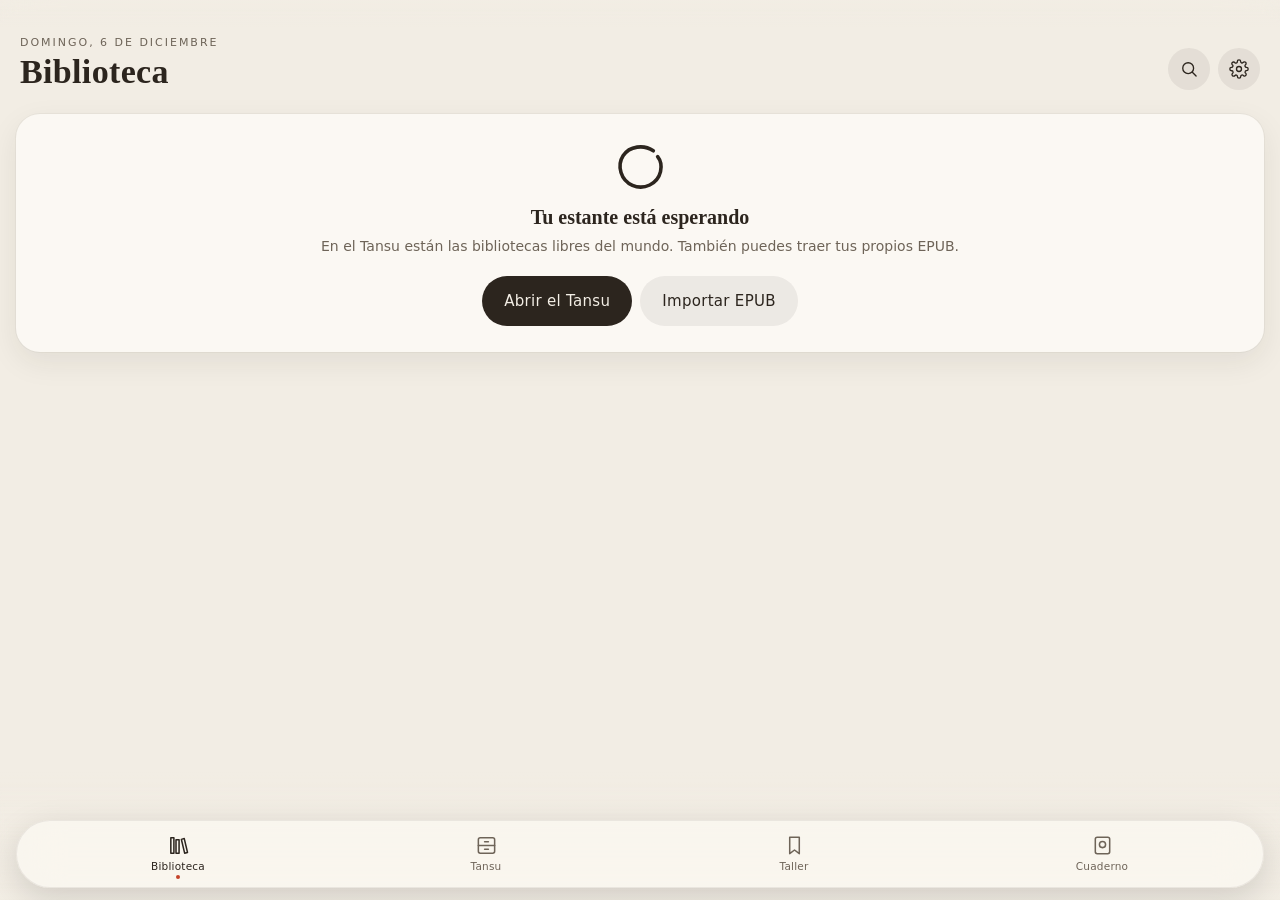
==== app/src/main/assets/www/index.html @ 9753053d "Zerkalo 1.0: lector EPUB con bibliotecas libres, estética chashitsu y actualización automática Co-Au" ====
<!doctype html>
<html lang="es">
<head>
<meta charset="utf-8">
<meta name="viewport" content="width=device-width, initial-scale=1, maximum-scale=1, viewport-fit=cover">
<meta name="theme-color" content="#F2EDE4">
<title>Zerkalo</title>
<link rel="stylesheet" href="fonts/fonts.css">
<link rel="stylesheet" href="css/app.css">
<script>
  // Tema antes de pintar, para que no parpadee.
  (function () {
    var t = 'system'; try { t = localStorage.getItem('zk-theme') || 'system'; } catch (e) {}
    var sys = window.ZerkaloNative ? window.ZerkaloNative.systemDark() : matchMedia('(prefers-color-scheme: dark)').matches;
    if (t === 'dark' || (t === 'system' && sys)) document.documentElement.classList.add('dark');
  })();
</script>
</head>
<body>
<div id="app"></div>
<nav class="tabbar" id="tabbar"></nav>
<div class="toast" id="toast"></div>
<script src="vendor/jszip.min.js"></script>
<script src="vendor/epub.min.js"></script>
<script type="module" src="js/app.js"></script>
</body>
</html>
---- app/src/main/assets/www/fonts/fonts.css ----
@font-face{font-family:'EB Garamond';font-style:italic;font-weight:400;font-display:swap;src:url(./eb-garamond-latin-400-italic.woff2) format('woff2');unicode-range:U+0000-00FF, U+0131, U+0152-0153, U+02BB-02BC, U+02C6, U+02DA, U+02DC, U+0304, U+0308, U+0329, U+2000-206F, U+20AC, U+2122, U+2191, U+2193, U+2212, U+2215, U+FEFF, U+FFFD}
@font-face{font-family:'EB Garamond';font-style:normal;font-weight:400;font-display:swap;src:url(./eb-garamond-latin-400-normal.woff2) format('woff2');unicode-range:U+0000-00FF, U+0131, U+0152-0153, U+02BB-02BC, U+02C6, U+02DA, U+02DC, U+0304, U+0308, U+0329, U+2000-206F, U+20AC, U+2122, U+2191, U+2193, U+2212, U+2215, U+FEFF, U+FFFD}
@font-face{font-family:'EB Garamond';font-style:italic;font-weight:400;font-display:swap;src:url(./eb-garamond-latin-ext-400-italic.woff2) format('woff2');unicode-range:U+0100-02BA, U+02BD-02C5, U+02C7-02CC, U+02CE-02D7, U+02DD-02FF, U+0304, U+0308, U+0329, U+1D00-1DBF, U+1E00-1E9F, U+1EF2-1EFF, U+2020, U+20A0-20AB, U+20AD-20C0, U+2113, U+2C60-2C7F, U+A720-A7FF}
@font-face{font-family:'EB Garamond';font-style:normal;font-weight:400;font-display:swap;src:url(./eb-garamond-latin-ext-400-normal.woff2) format('woff2');unicode-range:U+0100-02BA, U+02BD-02C5, U+02C7-02CC, U+02CE-02D7, U+02DD-02FF, U+0304, U+0308, U+0329, U+1D00-1DBF, U+1E00-1E9F, U+1EF2-1EFF, U+2020, U+20A0-20AB, U+20AD-20C0, U+2113, U+2C60-2C7F, U+A720-A7FF}
@font-face{font-family:'Literata';font-style:italic;font-weight:400;font-display:swap;src:url(./literata-latin-400-italic.woff2) format('woff2');unicode-range:U+0000-00FF, U+0131, U+0152-0153, U+02BB-02BC, U+02C6, U+02DA, U+02DC, U+0304, U+0308, U+0329, U+2000-206F, U+20AC, U+2122, U+2191, U+2193, U+2212, U+2215, U+FEFF, U+FFFD}
@font-face{font-family:'Literata';font-style:normal;font-weight:400;font-display:swap;src:url(./literata-latin-400-normal.woff2) format('woff2');unicode-range:U+0000-00FF, U+0131, U+0152-0153, U+02BB-02BC, U+02C6, U+02DA, U+02DC, U+0304, U+0308, U+0329, U+2000-206F, U+20AC, U+2122, U+2191, U+2193, U+2212, U+2215, U+FEFF, U+FFFD}
@font-face{font-family:'Literata';font-style:normal;font-weight:500;font-display:swap;src:url(./literata-latin-500-normal.woff2) format('woff2');unicode-range:U+0000-00FF, U+0131, U+0152-0153, U+02BB-02BC, U+02C6, U+02DA, U+02DC, U+0304, U+0308, U+0329, U+2000-206F, U+20AC, U+2122, U+2191, U+2193, U+2212, U+2215, U+FEFF, U+FFFD}
@font-face{font-family:'Literata';font-style:italic;font-weight:400;font-display:swap;src:url(./literata-latin-ext-400-italic.woff2) format('woff2');unicode-range:U+0100-02BA, U+02BD-02C5, U+02C7-02CC, U+02CE-02D7, U+02DD-02FF, U+0304, U+0308, U+0329, U+1D00-1DBF, U+1E00-1E9F, U+1EF2-1EFF, U+2020, U+20A0-20AB, U+20AD-20C0, U+2113, U+2C60-2C7F, U+A720-A7FF}
@font-face{font-family:'Literata';font-style:normal;font-weight:400;font-display:swap;src:url(./literata-latin-ext-400-normal.woff2) format('woff2');unicode-range:U+0100-02BA, U+02BD-02C5, U+02C7-02CC, U+02CE-02D7, U+02DD-02FF, U+0304, U+0308, U+0329, U+1D00-1DBF, U+1E00-1E9F, U+1EF2-1EFF, U+2020, U+20A0-20AB, U+20AD-20C0, U+2113, U+2C60-2C7F, U+A720-A7FF}
@font-face{font-family:'Shippori Mincho';font-style:normal;font-weight:400;font-display:swap;src:url(./shippori-mincho-latin-400-normal.woff2) format('woff2');unicode-range:U+0000-00FF, U+0131, U+0152-0153, U+02BB-02BC, U+02C6, U+02DA, U+02DC, U+0304, U+0308, U+0329, U+2000-206F, U+20AC, U+2122, U+2191, U+2193, U+2212, U+2215, U+FEFF, U+FFFD}
@font-face{font-family:'Shippori Mincho';font-style:normal;font-weight:500;font-display:swap;src:url(./shippori-mincho-latin-500-normal.woff2) format('woff2');unicode-range:U+0000-00FF, U+0131, U+0152-0153, U+02BB-02BC, U+02C6, U+02DA, U+02DC, U+0304, U+0308, U+0329, U+2000-206F, U+20AC, U+2122, U+2191, U+2193, U+2212, U+2215, U+FEFF, U+FFFD}
@font-face{font-family:'Shippori Mincho';font-style:normal;font-weight:600;font-display:swap;src:url(./shippori-mincho-latin-600-normal.woff2) format('woff2');unicode-range:U+0000-00FF, U+0131, U+0152-0153, U+02BB-02BC, U+02C6, U+02DA, U+02DC, U+0304, U+0308, U+0329, U+2000-206F, U+20AC, U+2122, U+2191, U+2193, U+2212, U+2215, U+FEFF, U+FFFD}
@font-face{font-family:'Shippori Mincho';font-style:normal;font-weight:400;font-display:swap;src:url(./shippori-mincho-latin-ext-400-normal.woff2) format('woff2');unicode-range:U+0100-02BA, U+02BD-02C5, U+02C7-02CC, U+02CE-02D7, U+02DD-02FF, U+0304, U+0308, U+0329, U+1D00-1DBF, U+1E00-1E9F, U+1EF2-1EFF, U+2020, U+20A0-20AB, U+20AD-20C0, U+2113, U+2C60-2C7F, U+A720-A7FF}
@font-face{font-family:'Shippori Mincho';font-style:normal;font-weight:500;font-display:swap;src:url(./shippori-mincho-latin-ext-500-normal.woff2) format('woff2');unicode-range:U+0100-02BA, U+02BD-02C5, U+02C7-02CC, U+02CE-02D7, U+02DD-02FF, U+0304, U+0308, U+0329, U+1D00-1DBF, U+1E00-1E9F, U+1EF2-1EFF, U+2020, U+20A0-20AB, U+20AD-20C0, U+2113, U+2C60-2C7F, U+A720-A7FF}
@font-face{font-family:'Shippori Mincho';font-style:normal;font-weight:600;font-display:swap;src:url(./shippori-mincho-latin-ext-600-normal.woff2) format('woff2');unicode-range:U+0100-02BA, U+02BD-02C5, U+02C7-02CC, U+02CE-02D7, U+02DD-02FF, U+0304, U+0308, U+0329, U+1D00-1DBF, U+1E00-1E9F, U+1EF2-1EFF, U+2020, U+20A0-20AB, U+20AD-20C0, U+2113, U+2C60-2C7F, U+A720-A7FF}
@font-face{font-family:'Zen Kaku Gothic New';font-style:normal;font-weight:400;font-display:swap;src:url(./zen-kaku-gothic-new-latin-400-normal.woff2) format('woff2');unicode-range:U+0000-00FF, U+0131, U+0152-0153, U+02BB-02BC, U+02C6, U+02DA, U+02DC, U+0304, U+0308, U+0329, U+2000-206F, U+20AC, U+2122, U+2191, U+2193, U+2212, U+2215, U+FEFF, U+FFFD}
@font-face{font-family:'Zen Kaku Gothic New';font-style:normal;font-weight:500;font-display:swap;src:url(./zen-kaku-gothic-new-latin-500-normal.woff2) format('woff2');unicode-range:U+0000-00FF, U+0131, U+0152-0153, U+02BB-02BC, U+02C6, U+02DA, U+02DC, U+0304, U+0308, U+0329, U+2000-206F, U+20AC, U+2122, U+2191, U+2193, U+2212, U+2215, U+FEFF, U+FFFD}
@font-face{font-family:'Zen Kaku Gothic New';font-style:normal;font-weight:700;font-display:swap;src:url(./zen-kaku-gothic-new-latin-700-normal.woff2) format('woff2');unicode-range:U+0000-00FF, U+0131, U+0152-0153, U+02BB-02BC, U+02C6, U+02DA, U+02DC, U+0304, U+0308, U+0329, U+2000-206F, U+20AC, U+2122, U+2191, U+2193, U+2212, U+2215, U+FEFF, U+FFFD}
@font-face{font-family:'Zen Kaku Gothic New';font-style:normal;font-weight:400;font-display:swap;src:url(./zen-kaku-gothic-new-latin-ext-400-normal.woff2) format('woff2');unicode-range:U+0100-02BA, U+02BD-02C5, U+02C7-02CC, U+02CE-02D7, U+02DD-02FF, U+0304, U+0308, U+0329, U+1D00-1DBF, U+1E00-1E9F, U+1EF2-1EFF, U+2020, U+20A0-20AB, U+20AD-20C0, U+2113, U+2C60-2C7F, U+A720-A7FF}
@font-face{font-family:'Zen Kaku Gothic New';font-style:normal;font-weight:500;font-display:swap;src:url(./zen-kaku-gothic-new-latin-ext-500-normal.woff2) format('woff2');unicode-range:U+0100-02BA, U+02BD-02C5, U+02C7-02CC, U+02CE-02D7, U+02DD-02FF, U+0304, U+0308, U+0329, U+1D00-1DBF, U+1E00-1E9F, U+1EF2-1EFF, U+2020, U+20A0-20AB, U+20AD-20C0, U+2113, U+2C60-2C7F, U+A720-A7FF}
@font-face{font-family:'Zen Kaku Gothic New';font-style:normal;font-weight:700;font-display:swap;src:url(./zen-kaku-gothic-new-latin-ext-700-normal.woff2) format('woff2');unicode-range:U+0100-02BA, U+02BD-02C5, U+02C7-02CC, U+02CE-02D7, U+02DD-02FF, U+0304, U+0308, U+0329, U+1D00-1DBF, U+1E00-1E9F, U+1EF2-1EFF, U+2020, U+20A0-20AB, U+20AD-20C0, U+2113, U+2C60-2C7F, U+A720-A7FF}
---- app/src/main/assets/www/css/app.css ----
/* Zerkalo · 鏡 — Chashitsu (claro) y Nogal (oscuro) */
:root {
  --bg: #F2EDE4; --card: #FBF8F3; --page: #FBF8F3; --text: #2C251E; --muted: #6E6458; --line: #E2D9CC;
  --accent: #5F6E3E; --shu: #C4432A; --btn: #2C251E; --btn-text: #F4EFE6;
  --chip: rgba(44, 37, 30, .07); --chip-strong: rgba(44, 37, 30, .11);
  --glass: rgba(251, 248, 243, .74); --glass-line: rgba(44, 37, 30, .07);
  --shadow: 0 10px 30px rgba(44, 37, 30, .08), 0 0 0 1px rgba(44, 37, 30, .04);
  --book-shadow: 0 10px 22px rgba(44, 30, 20, .24);
  --wood-front: url(../img/keyaki-front.png); --wood-top: url(../img/keyaki-top.png);
  --plank-shadow: 0 16px 22px -8px rgba(60, 35, 15, .38), 0 4px 5px -2px rgba(60, 35, 15, .25);
  --hl: rgba(95, 110, 62, .22);
  --sat: env(safe-area-inset-top, 24px); --sab: env(safe-area-inset-bottom, 16px); --kb: 0px;
  --serif: 'Shippori Mincho', 'Literata', Georgia, serif;
  --sans: 'Zen Kaku Gothic New', system-ui, sans-serif;
  --ease: cubic-bezier(.2, .7, .2, 1);
  color-scheme: light;
}
:root.dark {
  --bg: #2E231D; --card: #3A2D25; --page: #2A201A; --text: #F0E6D4; --muted: #B9AA94; --line: #4D3D32;
  --accent: #B3C287; --btn: #F0E6D4; --btn-text: #2E231D;
  --chip: rgba(240, 230, 212, .09); --chip-strong: rgba(240, 230, 212, .14);
  --glass: rgba(58, 45, 37, .72); --glass-line: rgba(240, 230, 212, .07);
  --shadow: 0 10px 30px rgba(0, 0, 0, .3), 0 0 0 1px rgba(255, 255, 255, .04), inset 0 1px 0 rgba(255, 255, 255, .03);
  --book-shadow: 0 10px 22px rgba(0, 0, 0, .5);
  --wood-front: url(../img/nogal-front.png); --wood-top: url(../img/nogal-top.png);
  --plank-shadow: 0 16px 22px -8px rgba(0, 0, 0, .6), 0 4px 5px -2px rgba(0, 0, 0, .3);
  --hl: rgba(179, 194, 135, .22);
  color-scheme: dark;
}

* { box-sizing: border-box; -webkit-tap-highlight-color: transparent; }
html, body { margin: 0; height: 100%; background: var(--bg); color: var(--text); font-family: var(--serif);
  overflow: hidden; overscroll-behavior: none; -webkit-font-smoothing: antialiased; }
body { transition: background-color .5s var(--ease), color .5s var(--ease); }
button { font: inherit; color: inherit; background: none; border: 0; padding: 0; cursor: pointer; }
input { font: inherit; color: inherit; }
img { display: block; }
.g { font-family: var(--sans); }
.cap { font-family: var(--sans); font-size: 11px; letter-spacing: .18em; text-transform: uppercase; color: var(--muted); }
.cap.accent { color: var(--accent); letter-spacing: .14em; }
.muted { color: var(--muted); }
.hidden { display: none !important; }

/* ---------- vistas ---------- */
#app { position: fixed; inset: 0; }
.view { position: absolute; inset: 0; background: var(--bg); overflow: hidden; }
.view.enter { animation: viewIn .42s var(--ease) both; }
.view.leave { animation: viewOut .32s var(--ease) both; pointer-events: none; }
.view.fade-enter { animation: fadeIn .35s var(--ease) both; }
@keyframes viewIn { from { opacity: 0; transform: translateX(28px); } to { opacity: 1; transform: none; } }
@keyframes viewOut { from { opacity: 1; } to { opacity: 0; transform: translateX(18px); } }
@keyframes fadeIn { from { opacity: 0; } to { opacity: 1; } }
.scroll { position: absolute; inset: 0; overflow-y: auto; overflow-x: hidden; -webkit-overflow-scrolling: touch;
  padding-top: calc(var(--sat) + 18px); padding-bottom: calc(var(--sab) + 120px); scrollbar-width: none; }
.scroll::-webkit-scrollbar { display: none; }
.pad { padding: 0 20px; }

.head { display: flex; justify-content: space-between; align-items: flex-end; padding: 18px 20px 0; }
.big { font-size: 34px; font-weight: 600; letter-spacing: .01em; margin: 4px 0 0; line-height: 1.1; }
.circle { width: 42px; height: 42px; border-radius: 21px; display: flex; align-items: center; justify-content: center;
  background: var(--chip); flex: none; transition: transform .2s var(--ease), background .2s; }
.circle:active { transform: scale(.92); }
.circle.glassy { background: var(--glass); backdrop-filter: blur(16px) saturate(140%); -webkit-backdrop-filter: blur(16px) saturate(140%);
  box-shadow: inset 0 0 0 1px var(--glass-line); }
.row { display: flex; align-items: center; gap: 8px; }
.card { background: var(--card); border-radius: 24px; box-shadow: var(--shadow); }
.btn { display: inline-flex; align-items: center; justify-content: center; gap: 10px; height: 50px; padding: 0 22px;
  border-radius: 25px; background: var(--btn); color: var(--btn-text); font-family: var(--sans); font-size: 15px;
  letter-spacing: .02em; transition: transform .2s var(--ease), opacity .2s; }
.btn:active { transform: scale(.97); }
.btn.ghost { background: var(--chip); color: var(--text); }
.btn.small { height: 36px; padding: 0 16px; font-size: 13px; border-radius: 18px; }
.btn.block { width: 100%; }
.btn[disabled] { opacity: .5; }
.pill { display: inline-flex; align-items: center; height: 34px; padding: 0 15px; border-radius: 17px; background: var(--chip);
  font-family: var(--sans); font-size: 13.5px; white-space: nowrap; flex: none; transition: background .2s, color .2s; }
.pill.on { background: var(--btn); color: var(--btn-text); }
.pills { display: flex; gap: 8px; overflow-x: auto; padding: 0 20px; scrollbar-width: none; }
.pills::-webkit-scrollbar { display: none; }
.section-title { display: flex; justify-content: space-between; align-items: baseline; padding: 0 20px; margin-top: 28px; }
.section-title h2 { font-size: 20px; font-weight: 600; margin: 0; }
.section-title .more { font-family: var(--sans); font-size: 13px; color: var(--muted); }
.empty { text-align: center; padding: 26px 24px; }
.empty h3 { font-size: 20px; font-weight: 600; margin: 8px 0 6px; }
.empty p { font-family: var(--sans); font-size: 14px; color: var(--muted); line-height: 1.6; margin: 0 0 18px; }

/* ---------- desenfoque progresivo (el detalle más cuidado) ---------- */
.pblur { position: absolute; left: 0; right: 0; pointer-events: none; z-index: 20; transition: opacity .45s var(--ease); }
.pblur > i { position: absolute; inset: 0; display: block; }
.pblur.bottom { bottom: 0; }
.pblur.top { top: 0; }
.pblur.bottom > i:nth-child(1) { backdrop-filter: blur(.5px); -webkit-backdrop-filter: blur(.5px); mask: linear-gradient(to bottom, transparent 0%, #000 12.5%, #000 25%, transparent 37.5%); -webkit-mask: linear-gradient(to bottom, transparent 0%, #000 12.5%, #000 25%, transparent 37.5%); }
.pblur.bottom > i:nth-child(2) { backdrop-filter: blur(1px); -webkit-backdrop-filter: blur(1px); mask: linear-gradient(to bottom, transparent 12.5%, #000 25%, #000 37.5%, transparent 50%); -webkit-mask: linear-gradient(to bottom, transparent 12.5%, #000 25%, #000 37.5%, transparent 50%); }
.pblur.bottom > i:nth-child(3) { backdrop-filter: blur(2px); -webkit-backdrop-filter: blur(2px); mask: linear-gradient(to bottom, transparent 25%, #000 37.5%, #000 50%, transparent 62.5%); -webkit-mask: linear-gradient(to bottom, transparent 25%, #000 37.5%, #000 50%, transparent 62.5%); }
.pblur.bottom > i:nth-child(4) { backdrop-filter: blur(4px); -webkit-backdrop-filter: blur(4px); mask: linear-gradient(to bottom, transparent 37.5%, #000 50%, #000 62.5%, transparent 75%); -webkit-mask: linear-gradient(to bottom, transparent 37.5%, #000 50%, #000 62.5%, transparent 75%); }
.pblur.bottom > i:nth-child(5) { backdrop-filter: blur(8px); -webkit-backdrop-filter: blur(8px); mask: linear-gradient(to bottom, transparent 50%, #000 62.5%, #000 75%, transparent 87.5%); -webkit-mask: linear-gradient(to bottom, transparent 50%, #000 62.5%, #000 75%, transparent 87.5%); }
.pblur.bottom > i:nth-child(6) { backdrop-filter: blur(16px); -webkit-backdrop-filter: blur(16px); mask: linear-gradient(to bottom, transparent 62.5%, #000 75%, #000 87.5%, transparent 100%); -webkit-mask: linear-gradient(to bottom, transparent 62.5%, #000 75%, #000 87.5%, transparent 100%); }
.pblur.bottom > i:nth-child(7) { backdrop-filter: blur(28px); -webkit-backdrop-filter: blur(28px); mask: linear-gradient(to bottom, transparent 75%, #000 87.5%, #000 100%); -webkit-mask: linear-gradient(to bottom, transparent 75%, #000 87.5%, #000 100%); }
.pblur.top > i:nth-child(1) { backdrop-filter: blur(.5px); -webkit-backdrop-filter: blur(.5px); mask: linear-gradient(to top, transparent 0%, #000 12.5%, #000 25%, transparent 37.5%); -webkit-mask: linear-gradient(to top, transparent 0%, #000 12.5%, #000 25%, transparent 37.5%); }
.pblur.top > i:nth-child(2) { backdrop-filter: blur(1px); -webkit-backdrop-filter: blur(1px); mask: linear-gradient(to top, transparent 12.5%, #000 25%, #000 37.5%, transparent 50%); -webkit-mask: linear-gradient(to top, transparent 12.5%, #000 25%, #000 37.5%, transparent 50%); }
.pblur.top > i:nth-child(3) { backdrop-filter: blur(2px); -webkit-backdrop-filter: blur(2px); mask: linear-gradient(to top, transparent 25%, #000 37.5%, #000 50%, transparent 62.5%); -webkit-mask: linear-gradient(to top, transparent 25%, #000 37.5%, #000 50%, transparent 62.5%); }
.pblur.top > i:nth-child(4) { backdrop-filter: blur(4px); -webkit-backdrop-filter: blur(4px); mask: linear-gradient(to top, transparent 37.5%, #000 50%, #000 62.5%, transparent 75%); -webkit-mask: linear-gradient(to top, transparent 37.5%, #000 50%, #000 62.5%, transparent 75%); }
.pblur.top > i:nth-child(5) { backdrop-filter: blur(8px); -webkit-backdrop-filter: blur(8px); mask: linear-gradient(to top, transparent 50%, #000 62.5%, #000 75%, transparent 87.5%); -webkit-mask: linear-gradient(to top, transparent 50%, #000 62.5%, #000 75%, transparent 87.5%); }
.pblur.top > i:nth-child(6) { backdrop-filter: blur(16px); -webkit-backdrop-filter: blur(16px); mask: linear-gradient(to top, transparent 62.5%, #000 75%, #000 87.5%, transparent 100%); -webkit-mask: linear-gradient(to top, transparent 62.5%, #000 75%, #000 87.5%, transparent 100%); }
.pblur.top > i:nth-child(7) { backdrop-filter: blur(28px); -webkit-backdrop-filter: blur(28px); mask: linear-gradient(to top, transparent 75%, #000 87.5%, #000 100%); -webkit-mask: linear-gradient(to top, transparent 75%, #000 87.5%, #000 100%); }
/* velo de color con curva suave (sin escalones) que acompaña al desenfoque */
.pblur > b { position: absolute; inset: 0; display: block; }
.pblur.bottom > b { background: linear-gradient(to bottom,
  color-mix(in srgb, var(--tint) 0%, transparent) 0%, color-mix(in srgb, var(--tint) 1.3%, transparent) 8%,
  color-mix(in srgb, var(--tint) 4.9%, transparent) 16%, color-mix(in srgb, var(--tint) 10.4%, transparent) 24%,
  color-mix(in srgb, var(--tint) 17.5%, transparent) 32%, color-mix(in srgb, var(--tint) 25.9%, transparent) 40%,
  color-mix(in srgb, var(--tint) 35.2%, transparent) 48%, color-mix(in srgb, var(--tint) 45%, transparent) 56%,
  color-mix(in srgb, var(--tint) 55%, transparent) 64%, color-mix(in srgb, var(--tint) 64.8%, transparent) 72%,
  color-mix(in srgb, var(--tint) 74.1%, transparent) 80%, color-mix(in srgb, var(--tint) 82.5%, transparent) 88%,
  color-mix(in srgb, var(--tint) 89.6%, transparent) 94%, color-mix(in srgb, var(--tint) 93%, transparent) 100%); }
.pblur.top > b { background: linear-gradient(to top,
  color-mix(in srgb, var(--tint) 0%, transparent) 0%, color-mix(in srgb, var(--tint) 1.3%, transparent) 8%,
  color-mix(in srgb, var(--tint) 4.9%, transparent) 16%, color-mix(in srgb, var(--tint) 10.4%, transparent) 24%,
  color-mix(in srgb, var(--tint) 17.5%, transparent) 32%, color-mix(in srgb, var(--tint) 25.9%, transparent) 40%,
  color-mix(in srgb, var(--tint) 35.2%, transparent) 48%, color-mix(in srgb, var(--tint) 45%, transparent) 56%,
  color-mix(in srgb, var(--tint) 55%, transparent) 64%, color-mix(in srgb, var(--tint) 64.8%, transparent) 72%,
  color-mix(in srgb, var(--tint) 74.1%, transparent) 80%, color-mix(in srgb, var(--tint) 82.5%, transparent) 88%,
  color-mix(in srgb, var(--tint) 89.6%, transparent) 94%, color-mix(in srgb, var(--tint) 93%, transparent) 100%); }
.pblur { --tint: var(--bg); }
.pblur.soft > b { opacity: .55; }
.pblur.off { opacity: 0; }

/* ---------- barra de pestañas ---------- */
.tabbar { position: fixed; left: 16px; right: 16px; bottom: calc(var(--sab) + 12px); height: 68px; border-radius: 34px; z-index: 40;
  background: var(--glass); backdrop-filter: blur(22px) saturate(150%); -webkit-backdrop-filter: blur(22px) saturate(150%);
  box-shadow: 0 10px 34px rgba(0, 0, 0, .14), inset 0 0 0 1px var(--glass-line); display: flex; align-items: center; padding: 4px 8px 0;
  transition: transform .45s var(--ease), opacity .35s var(--ease); }
.tabbar.away { transform: translateY(140%); opacity: 0; pointer-events: none; }
.tab { flex: 1; display: flex; flex-direction: column; align-items: center; gap: 3px; color: var(--muted); height: 100%; justify-content: center; }
.tab span { font-family: var(--sans); font-size: 10.5px; letter-spacing: .02em; }
.tab::after { content: ''; width: 4px; height: 4px; border-radius: 2px; background: transparent; transition: background .3s; }
.tab.on { color: var(--text); }
.tab.on::after { background: var(--shu); }

/* ---------- portadas ---------- */
.cover { position: relative; flex: none; border-radius: 2px 6px 6px 2px; overflow: hidden; box-shadow: var(--book-shadow);
  background: var(--chip-strong); transition: transform .25s var(--ease); }
.cover:active { transform: scale(.96); }
.cover img { width: 100%; height: 100%; object-fit: cover; }
.cover::after { content: ''; position: absolute; left: 0; top: 0; bottom: 0; width: 5%; min-width: 3px;
  background: linear-gradient(90deg, rgba(0, 0, 0, .22), rgba(255, 255, 255, .10), transparent); pointer-events: none; }
.cover .ribbon { position: absolute; top: -3px; right: 14%; width: 6%; min-width: 5px; height: 22%; background: var(--shu); z-index: 2;
  clip-path: polygon(0 0, 100% 0, 100% 100%, 50% 84%, 0 100%); }
.cover .fallback-title { position: absolute; inset: 0; display: flex; flex-direction: column; justify-content: center; align-items: center;
  text-align: center; padding: 12%; font-size: 13px; line-height: 1.2; color: var(--text); }
/* encuadernación japonesa */
.binding { position: absolute; inset: 0; }
.binding .stitch { position: absolute; left: 0; top: 0; bottom: 0; border-right: 1px solid rgba(0, 0, 0, .2); background: rgba(0, 0, 0, .06); }
.binding .stitch i, .binding .stitch b { position: absolute; height: 2px; border-radius: 1px; }
.binding .stitch b { left: 0; }
.binding .daisen { position: absolute; border: 1px solid rgba(0, 0, 0, .08); writing-mode: vertical-rl; text-orientation: mixed;
  display: flex; align-items: center; padding: 6px 2px; color: #1F1D1B; letter-spacing: .06em; line-height: 1.15; overflow: hidden;
  font-family: var(--serif); }
.p-seigaiha { background-image:
  radial-gradient(circle at 100% 150%, transparent 24%, rgba(255,255,255,.11) 24%, rgba(255,255,255,.11) 28%, transparent 28%, transparent 36%, rgba(255,255,255,.11) 36%, rgba(255,255,255,.11) 40%, transparent 40%),
  radial-gradient(circle at 0 150%, transparent 24%, rgba(255,255,255,.11) 24%, rgba(255,255,255,.11) 28%, transparent 28%, transparent 36%, rgba(255,255,255,.11) 36%, rgba(255,255,255,.11) 40%, transparent 40%),
  radial-gradient(circle at 50% 100%, rgba(255,255,255,.11) 10%, transparent 10%, transparent 23%, rgba(255,255,255,.11) 23%, rgba(255,255,255,.11) 30%, transparent 30%, transparent 43%, rgba(255,255,255,.11) 43%, rgba(255,255,255,.11) 50%, transparent 50%, transparent 63%, rgba(255,255,255,.11) 63%, rgba(255,255,255,.11) 71%, transparent 71%);
  background-size: 30px 15px; }
.p-asanoha { background-image:
  repeating-linear-gradient(60deg, transparent 0 9px, rgba(255,255,255,.10) 9px 10px),
  repeating-linear-gradient(-60deg, transparent 0 9px, rgba(255,255,255,.10) 9px 10px),
  repeating-linear-gradient(0deg, transparent 0 9px, rgba(255,255,255,.07) 9px 10px); }

/* ---------- estantes de madera ---------- */
.shelf { position: relative; margin-top: 14px; }
.shelf .books { display: flex; gap: 14px; align-items: flex-end; overflow-x: auto; padding: 6px 28px 0; position: relative; z-index: 2;
  scrollbar-width: none; scroll-snap-type: x proximity; scroll-padding-left: 28px; }
.shelf .books::-webkit-scrollbar { display: none; }
.shelf .books > * { scroll-snap-align: start; }
.shelf .plank { position: relative; margin: 0 -20px 0 10px; z-index: 3; }
.shelf .plank .top { height: 11px; background: var(--wood-top) 0 0 / 450px 12px; border-radius: 2px 2px 0 0;
  box-shadow: inset 0 1px 0 rgba(255, 255, 255, .28); position: relative; }
.shelf .plank .top::after { content: ''; position: absolute; left: 16px; right: 0; top: 0; height: 5px; background: linear-gradient(rgba(0, 0, 0, .22), transparent); }
.shelf .plank .front { height: 24px; background: var(--wood-front) 0 0 / 450px 24px; border-radius: 0 0 3px 3px;
  box-shadow: var(--plank-shadow), inset 0 1px 0 rgba(0, 0, 0, .22); }
.shelf .add-slot { width: 104px; height: 150px; border-radius: 6px; border: 1.5px dashed var(--line); display: flex; flex-direction: column;
  align-items: center; justify-content: center; gap: 8px; color: var(--muted); font-family: var(--sans); font-size: 12px; flex: none; }

/* ---------- tarjeta seguir leyendo ---------- */
.continue { margin: 20px 16px 0; padding: 16px; display: flex; flex-direction: column; gap: 14px; }
.continue .top { display: flex; gap: 16px; }
.continue .info { display: flex; flex-direction: column; gap: 4px; flex: 1; min-width: 0; padding-top: 2px; }
.continue .t { font-size: 20px; font-weight: 600; line-height: 1.2; display: -webkit-box; -webkit-line-clamp: 2; -webkit-box-orient: vertical; overflow: hidden; }
.progress { height: 4px; border-radius: 2px; background: var(--line); overflow: hidden; flex: 1; }
.progress > i { display: block; height: 100%; background: var(--text); border-radius: 2px; transition: width .4s var(--ease); }

/* ---------- libro ---------- */
.book-hero { position: absolute; inset: 0 0 auto 0; height: 470px; pointer-events: none; transition: background .5s; }
.chips { display: flex; gap: 8px; flex-wrap: wrap; justify-content: center; }
.chip { height: 28px; padding: 0 12px; border-radius: 14px; background: var(--chip); font-family: var(--sans); font-size: 12px; display: inline-flex; align-items: center; }
.seals { display: flex; gap: 14px; overflow-x: auto; padding: 4px 2px 2px; scrollbar-width: none; }
.seal { width: 58px; height: 58px; border-radius: 29px; border: 2px solid var(--shu); color: var(--shu); display: flex; align-items: center;
  justify-content: center; font-size: 15px; flex: none; font-family: var(--serif); }
.seal.empty { border: 1.5px dashed var(--line); }
.seal-wrap { display: flex; flex-direction: column; align-items: center; gap: 6px; flex: none; }
.seal-wrap span { font-family: var(--sans); font-size: 11px; color: var(--muted); }
.big-seal { width: 92px; height: 92px; border-radius: 10px; background: var(--shu); color: #FBF3E8; display: flex; align-items: center; justify-content: center;
  writing-mode: vertical-rl; font-size: 15px; letter-spacing: .14em; padding: 8px; text-align: center; line-height: 1.2; overflow: hidden;
  box-shadow: inset 0 0 0 3px rgba(255, 255, 255, .18), 0 6px 14px rgba(196, 67, 42, .25); }
.big-seal.h { writing-mode: horizontal-tb; letter-spacing: .04em; font-size: 12.5px; line-height: 1.2; word-break: break-word; hyphens: auto; }
.floating-actions { position: absolute; left: 16px; right: 16px; bottom: calc(var(--sab) + 18px); display: flex; gap: 10px; z-index: 30; }
.floating-actions .btn { flex: 1; height: 54px; border-radius: 27px; font-size: 16px; }
.floating-actions .circle { width: 54px; height: 54px; border-radius: 27px; }

/* ---------- hojas ---------- */
.sheet-back { position: fixed; inset: 0; background: rgba(20, 14, 10, .28); z-index: 60; opacity: 0; transition: opacity .35s var(--ease); }
.sheet-back.show { opacity: 1; }
.sheet { position: fixed; left: 0; right: 0; bottom: 0; z-index: 61; background: var(--card); border-radius: 30px 30px 0 0;
  box-shadow: 0 -10px 40px rgba(0, 0, 0, .18); padding: 10px 20px calc(var(--sab) + 22px); max-height: 88vh; overflow-y: auto;
  transform: translateY(105%); transition: transform .45s var(--ease); scrollbar-width: none; }
.sheet::-webkit-scrollbar { display: none; }
.sheet.show { transform: none; }
.grabber { width: 38px; height: 5px; border-radius: 3px; background: var(--line); margin: 0 auto 14px; }
.sheet h3 { font-size: 20px; font-weight: 600; margin: 4px 0 12px; }
.seg { display: flex; background: var(--chip); border-radius: 11px; padding: 3px; font-family: var(--sans); }
.seg button { flex: 1; text-align: center; padding: 9px 0; border-radius: 8px; font-size: 13px; color: var(--muted); transition: background .25s, color .25s; }
.seg button.on { background: var(--card); color: var(--text); box-shadow: 0 2px 6px rgba(0, 0, 0, .12); font-weight: 500; }
:root.dark .seg button.on { background: #4A3A30; }
.field-label { font-size: 15px; font-weight: 600; margin: 18px 0 9px; display: flex; justify-content: space-between; align-items: baseline; }
.field-label small { font-family: var(--sans); font-size: 12px; font-weight: 400; color: var(--muted); }
.swatches { display: flex; gap: 9px; flex-wrap: wrap; }
.swatch { width: 34px; height: 34px; border-radius: 17px; box-shadow: inset 0 0 0 1px rgba(0, 0, 0, .1); transition: box-shadow .2s; }
.swatch.on { box-shadow: 0 0 0 3px var(--card), 0 0 0 4.5px var(--text); }
.list-item { display: flex; align-items: center; gap: 14px; padding: 13px 0; border-bottom: 1px solid var(--line); }
.list-item:last-child { border-bottom: 0; }
.list-item .grow { flex: 1; min-width: 0; }
.list-item .t { font-size: 16px; line-height: 1.3; }
.list-item .s { font-family: var(--sans); font-size: 12px; color: var(--muted); margin-top: 2px; }
.switch { width: 50px; height: 30px; border-radius: 15px; background: var(--chip-strong); position: relative; flex: none; transition: background .25s; }
.switch::after { content: ''; position: absolute; left: 3px; top: 3px; width: 24px; height: 24px; border-radius: 12px; background: #fff;
  box-shadow: 0 2px 6px rgba(0, 0, 0, .2); transition: transform .25s var(--ease); }
.switch.on { background: var(--accent); }
.switch.on::after { transform: translateX(20px); }

/* ---------- tansu ---------- */
.search { margin: 14px 20px 0; height: 44px; border-radius: 12px; background: var(--chip); display: flex; align-items: center; gap: 8px; padding: 0 12px; }
.search input { flex: 1; border: 0; background: transparent; outline: none; font-family: var(--sans); font-size: 15px; height: 100%; }
.search input::placeholder { color: var(--muted); }
.hscroll { display: flex; gap: 14px; overflow-x: auto; padding: 14px 20px 6px; scrollbar-width: none; scroll-padding-left: 20px; }
.hscroll::-webkit-scrollbar { display: none; }
.item { width: 104px; flex: none; display: flex; flex-direction: column; gap: 8px; text-align: left; align-items: stretch; }
.item .t { font-size: 14px; font-weight: 600; line-height: 1.2; margin-top: 4px; display: -webkit-box; -webkit-line-clamp: 2; -webkit-box-orient: vertical; overflow: hidden; }
.item .a { font-family: var(--sans); font-size: 11.5px; color: var(--muted); margin-top: -4px; white-space: nowrap; overflow: hidden; text-overflow: ellipsis; }
.grid { display: grid; grid-template-columns: repeat(3, minmax(0, 1fr)); gap: 18px 14px; padding: 14px 20px 0; }
.grid .item { width: auto; }
.loading { display: flex; gap: 14px; padding: 14px 20px 6px; overflow: hidden; }
.skel { width: 104px; height: 150px; border-radius: 6px; background: var(--chip); flex: none; animation: pulse 1.6s ease-in-out infinite; }
@keyframes pulse { 50% { opacity: .5; } }
.source-note { margin: 26px 20px 0; font-family: var(--sans); font-size: 11.5px; line-height: 1.6; color: var(--muted); }

/* ---------- lector ---------- */
.reader { position: absolute; inset: 0; background: var(--page); }
.reader .pages { position: absolute; left: 0; right: 0; top: calc(var(--sat) + 44px); bottom: calc(var(--sab) + 40px); }
.reader .pblur { --tint: var(--page); }
.reader .pblur.bottom { height: calc(var(--sab) + 230px); }
.reader .pblur.top { height: calc(var(--sat) + 96px); }
.reader .ctrl { transition: opacity .4s var(--ease), transform .45s var(--ease); }
.reader.calm .ctrl { opacity: 0; pointer-events: none; }
.reader.calm .ctrl.bottom-bar { transform: translateY(14px); }
.reader.calm .ctrl.top-bar { transform: translateY(-10px); }
.reader .top-bar { position: absolute; left: 0; right: 0; top: calc(var(--sat) + 8px); display: flex; align-items: center; gap: 10px; padding: 0 16px; z-index: 25; }
.reader .top-bar .title { flex: 1; text-align: center; font-family: var(--sans); font-size: 12px; letter-spacing: .14em; text-transform: uppercase;
  color: var(--muted); white-space: nowrap; overflow: hidden; text-overflow: ellipsis; padding-right: 52px; }
.reader .bottom-bar { position: absolute; left: 16px; right: 16px; bottom: calc(var(--sab) + 14px); z-index: 25; display: flex; flex-direction: column; gap: 14px; }
.reader .pills-row { display: flex; align-items: center; gap: 8px; }
.rpill { height: 50px; min-width: 50px; border-radius: 25px; background: var(--btn); color: var(--btn-text); display: inline-flex; align-items: center;
  justify-content: center; gap: 8px; padding: 0 16px; font-family: var(--sans); font-size: 15px; font-weight: 500; transition: transform .2s var(--ease), background .25s; flex: none; }
.rpill.icon { padding: 0; width: 50px; }
.rpill:active { transform: scale(.93); }
.rpill.shiori.on { background: var(--accent); color: var(--page); }
.reader .meta { display: flex; align-items: center; gap: 10px; padding: 0 8px; font-family: var(--sans); font-size: 11px; color: var(--muted); }
.reader .meta .progress { height: 3px; }
.reader .meta .progress > i { background: var(--accent); }
.reader .ribbon-mark { position: absolute; top: 0; right: 30px; width: 9px; height: calc(var(--sat) + 60px); background: var(--accent); z-index: 26;
  clip-path: polygon(0 0, 100% 0, 100% 100%, 50% 88%, 0 100%); transform: translateY(-100%); transition: transform .5s var(--ease); }
.reader .ribbon-mark.on { transform: none; }
.reader .mini-meta { position: absolute; left: 0; right: 0; bottom: calc(var(--sab) + 12px); text-align: center; font-family: var(--sans); font-size: 11px;
  color: var(--muted); opacity: 0; transition: opacity .5s var(--ease); pointer-events: none; z-index: 5; }
.reader.calm .mini-meta { opacity: .8; }
.hl-bar { position: absolute; left: 50%; bottom: calc(var(--sab) + 96px); transform: translateX(-50%) translateY(20px); z-index: 50; display: flex; gap: 10px;
  align-items: center; padding: 8px 10px; border-radius: 28px; background: var(--glass); backdrop-filter: blur(20px) saturate(150%);
  -webkit-backdrop-filter: blur(20px) saturate(150%); box-shadow: 0 10px 30px rgba(0, 0, 0, .2), inset 0 0 0 1px var(--glass-line); opacity: 0;
  pointer-events: none; transition: opacity .3s var(--ease), transform .35s var(--ease); }
.hl-bar.show { opacity: 1; transform: translateX(-50%); pointer-events: auto; }
.hl-bar .dot { width: 30px; height: 30px; border-radius: 15px; }
.hl-bar .act { height: 34px; padding: 0 12px; border-radius: 17px; background: var(--chip); font-family: var(--sans); font-size: 13px; }
.loader { position: absolute; inset: 0; display: flex; align-items: center; justify-content: center; flex-direction: column; gap: 14px; z-index: 4; transition: opacity .5s; }
.enso-spin { width: 54px; height: 54px; animation: spin 2.4s linear infinite; opacity: .7; }
@keyframes spin { to { transform: rotate(360deg); } }
.toc a, .toc button.ti { display: block; width: 100%; text-align: left; padding: 12px 0; border-bottom: 1px solid var(--line); font-size: 15.5px; color: var(--text); text-decoration: none; }
.toc .sub { padding-left: 16px; font-size: 14.5px; color: var(--muted); }
.toc .cur { color: var(--accent); }
.range { -webkit-appearance: none; appearance: none; width: 100%; height: 4px; border-radius: 2px; background: var(--line); outline: none; }
.range::-webkit-slider-thumb { -webkit-appearance: none; width: 26px; height: 26px; border-radius: 13px; background: var(--card); box-shadow: 0 2px 8px rgba(0, 0, 0, .25); }

/* ---------- avisos ---------- */
.toast { position: fixed; left: 50%; bottom: calc(var(--sab) + 96px); transform: translate(-50%, 20px); z-index: 90; padding: 12px 18px; border-radius: 22px;
  background: var(--btn); color: var(--btn-text); font-family: var(--sans); font-size: 13.5px; opacity: 0; transition: opacity .3s, transform .35s var(--ease);
  max-width: 86vw; text-align: center; pointer-events: none; }
.toast.show { opacity: 1; transform: translate(-50%, 0); }
.dl-bar { height: 3px; border-radius: 2px; background: var(--line); overflow: hidden; margin-top: 10px; }
.dl-bar i { display: block; height: 100%; width: 0; background: var(--accent); transition: width .2s; }
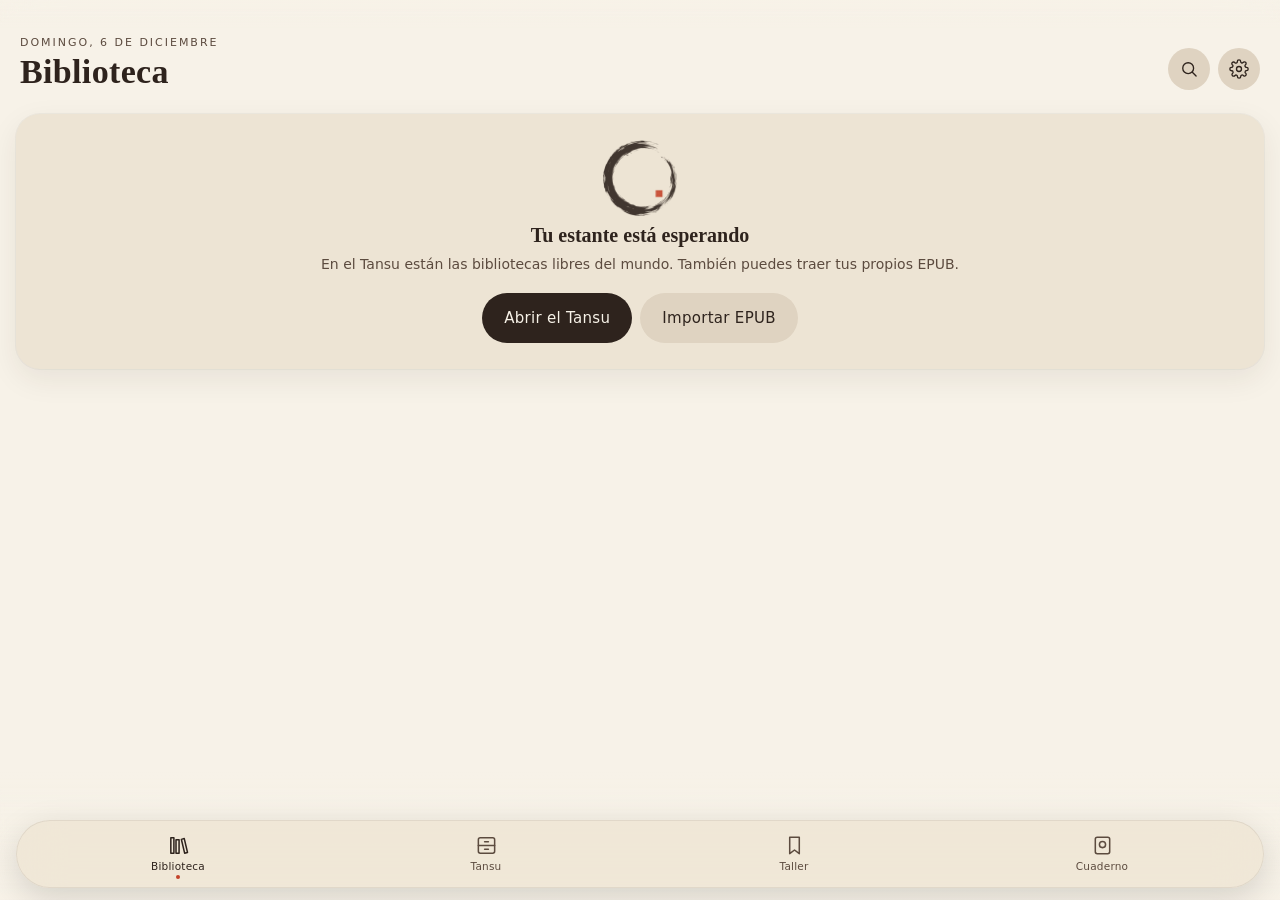
==== commit 581a8709: "Paleta oficial de Zerkalo, logo ensō, ícono nuevo y portada de arranque Co-Authored-By: Claude Opus " ====
--- a/app/src/main/assets/www/index.html
+++ b/app/src/main/assets/www/index.html
@@ -3,7 +3,7 @@
 <head>
 <meta charset="utf-8">
 <meta name="viewport" content="width=device-width, initial-scale=1, maximum-scale=1, viewport-fit=cover">
-<meta name="theme-color" content="#F2EDE4">
+<meta name="theme-color" content="#F7F2E8">
 <title>Zerkalo</title>
 <link rel="stylesheet" href="fonts/fonts.css">
 <link rel="stylesheet" href="css/app.css">
@@ -17,6 +17,7 @@
 </script>
 </head>
 <body>
+<div id="splash"><img class="logo-light" src="img/logo-light.png" alt="Zerkalo"><img class="logo-dark" src="img/logo-dark.png" alt="Zerkalo"></div>
 <div id="app"></div>
 <nav class="tabbar" id="tabbar"></nav>
 <div class="toast" id="toast"></div>
--- a/app/src/main/assets/www/css/app.css
+++ b/app/src/main/assets/www/css/app.css
@@ -1,14 +1,14 @@
 /* Zerkalo · 鏡 — Chashitsu (claro) y Nogal (oscuro) */
 :root {
-  --bg: #F2EDE4; --card: #FBF8F3; --page: #FBF8F3; --text: #2C251E; --muted: #6E6458; --line: #E2D9CC;
-  --accent: #5F6E3E; --shu: #C4432A; --btn: #2C251E; --btn-text: #F4EFE6;
-  --chip: rgba(44, 37, 30, .07); --chip-strong: rgba(44, 37, 30, .11);
-  --glass: rgba(251, 248, 243, .74); --glass-line: rgba(44, 37, 30, .07);
-  --shadow: 0 10px 30px rgba(44, 37, 30, .08), 0 0 0 1px rgba(44, 37, 30, .04);
-  --book-shadow: 0 10px 22px rgba(44, 30, 20, .24);
+  /* Paleta Zerkalo · modo luz */
+  --bg: #F7F2E8; --surface: #EDE4D4; --tarjeta: #DFD3C1; --text: #2E231D; --muted: #5C4B3F; --accent: #C4432A;
+  --card: var(--surface); --page: #F7F2E8; --line: #DFD3C1; --shu: #C4432A; --btn: #2E231D; --btn-text: #F7F2E8;
+  --chip: #DFD3C1; --chip-strong: #D2C4AF; --seg-on: #F7F2E8;
+  --glass: rgba(237, 228, 212, .78); --glass-line: rgba(46, 35, 29, .08);
+  --shadow: 0 10px 30px rgba(46, 35, 29, .08), 0 0 0 1px rgba(46, 35, 29, .04);
+  --book-shadow: 0 10px 22px rgba(46, 30, 20, .24);
   --wood-front: url(../img/keyaki-front.png); --wood-top: url(../img/keyaki-top.png);
   --plank-shadow: 0 16px 22px -8px rgba(60, 35, 15, .38), 0 4px 5px -2px rgba(60, 35, 15, .25);
-  --hl: rgba(95, 110, 62, .22);
   --sat: env(safe-area-inset-top, 24px); --sab: env(safe-area-inset-bottom, 16px); --kb: 0px;
   --serif: 'Shippori Mincho', 'Literata', Georgia, serif;
   --sans: 'Zen Kaku Gothic New', system-ui, sans-serif;
@@ -16,15 +16,15 @@
   color-scheme: light;
 }
 :root.dark {
-  --bg: #2E231D; --card: #3A2D25; --page: #2A201A; --text: #F0E6D4; --muted: #B9AA94; --line: #4D3D32;
-  --accent: #B3C287; --btn: #F0E6D4; --btn-text: #2E231D;
-  --chip: rgba(240, 230, 212, .09); --chip-strong: rgba(240, 230, 212, .14);
-  --glass: rgba(58, 45, 37, .72); --glass-line: rgba(240, 230, 212, .07);
+  /* Paleta Zerkalo · modo oscuro */
+  --bg: #2E231D; --surface: #3B2B24; --tarjeta: #4A362C; --text: #F0E6D4; --muted: #CDBAA3; --accent: #C4432A;
+  --card: var(--surface); --page: #2E231D; --line: #4A362C; --btn: #F0E6D4; --btn-text: #2E231D;
+  --chip: #4A362C; --chip-strong: #574035; --seg-on: #5E4639;
+  --glass: rgba(59, 43, 36, .78); --glass-line: rgba(240, 230, 212, .07);
   --shadow: 0 10px 30px rgba(0, 0, 0, .3), 0 0 0 1px rgba(255, 255, 255, .04), inset 0 1px 0 rgba(255, 255, 255, .03);
   --book-shadow: 0 10px 22px rgba(0, 0, 0, .5);
   --wood-front: url(../img/nogal-front.png); --wood-top: url(../img/nogal-top.png);
   --plank-shadow: 0 16px 22px -8px rgba(0, 0, 0, .6), 0 4px 5px -2px rgba(0, 0, 0, .3);
-  --hl: rgba(179, 194, 135, .22);
   color-scheme: dark;
 }
 
@@ -219,8 +219,7 @@
 .sheet h3 { font-size: 20px; font-weight: 600; margin: 4px 0 12px; }
 .seg { display: flex; background: var(--chip); border-radius: 11px; padding: 3px; font-family: var(--sans); }
 .seg button { flex: 1; text-align: center; padding: 9px 0; border-radius: 8px; font-size: 13px; color: var(--muted); transition: background .25s, color .25s; }
-.seg button.on { background: var(--card); color: var(--text); box-shadow: 0 2px 6px rgba(0, 0, 0, .12); font-weight: 500; }
-:root.dark .seg button.on { background: #4A3A30; }
+.seg button.on { background: var(--seg-on); color: var(--text); box-shadow: 0 2px 6px rgba(0, 0, 0, .12); font-weight: 500; }
 .field-label { font-size: 15px; font-weight: 600; margin: 18px 0 9px; display: flex; justify-content: space-between; align-items: baseline; }
 .field-label small { font-family: var(--sans); font-size: 12px; font-weight: 400; color: var(--muted); }
 .swatches { display: flex; gap: 9px; flex-wrap: wrap; }
@@ -272,7 +271,7 @@
   justify-content: center; gap: 8px; padding: 0 16px; font-family: var(--sans); font-size: 15px; font-weight: 500; transition: transform .2s var(--ease), background .25s; flex: none; }
 .rpill.icon { padding: 0; width: 50px; }
 .rpill:active { transform: scale(.93); }
-.rpill.shiori.on { background: var(--accent); color: var(--page); }
+.rpill.shiori.on { background: var(--accent); color: #F7F2E8; }
 .reader .meta { display: flex; align-items: center; gap: 10px; padding: 0 8px; font-family: var(--sans); font-size: 11px; color: var(--muted); }
 .reader .meta .progress { height: 3px; }
 .reader .meta .progress > i { background: var(--accent); }
@@ -305,3 +304,13 @@
 .toast.show { opacity: 1; transform: translate(-50%, 0); }
 .dl-bar { height: 3px; border-radius: 2px; background: var(--line); overflow: hidden; margin-top: 10px; }
 .dl-bar i { display: block; height: 100%; width: 0; background: var(--accent); transition: width .2s; }
+
+/* ---------- portada de arranque ---------- */
+#splash { position: fixed; inset: 0; z-index: 200; background: var(--bg); display: flex; align-items: center; justify-content: center;
+  transition: opacity .7s var(--ease); }
+#splash img { width: min(64vw, 300px); animation: splashIn 1s var(--ease) both; }
+#splash.out { opacity: 0; pointer-events: none; }
+@keyframes splashIn { from { opacity: 0; transform: scale(.97); } to { opacity: 1; transform: none; } }
+.logo-light { display: block; } .logo-dark { display: none; }
+:root.dark .logo-light { display: none; } :root.dark .logo-dark { display: block; }
+.enso-img { width: 74px; margin: 0 auto 4px; opacity: .9; }
